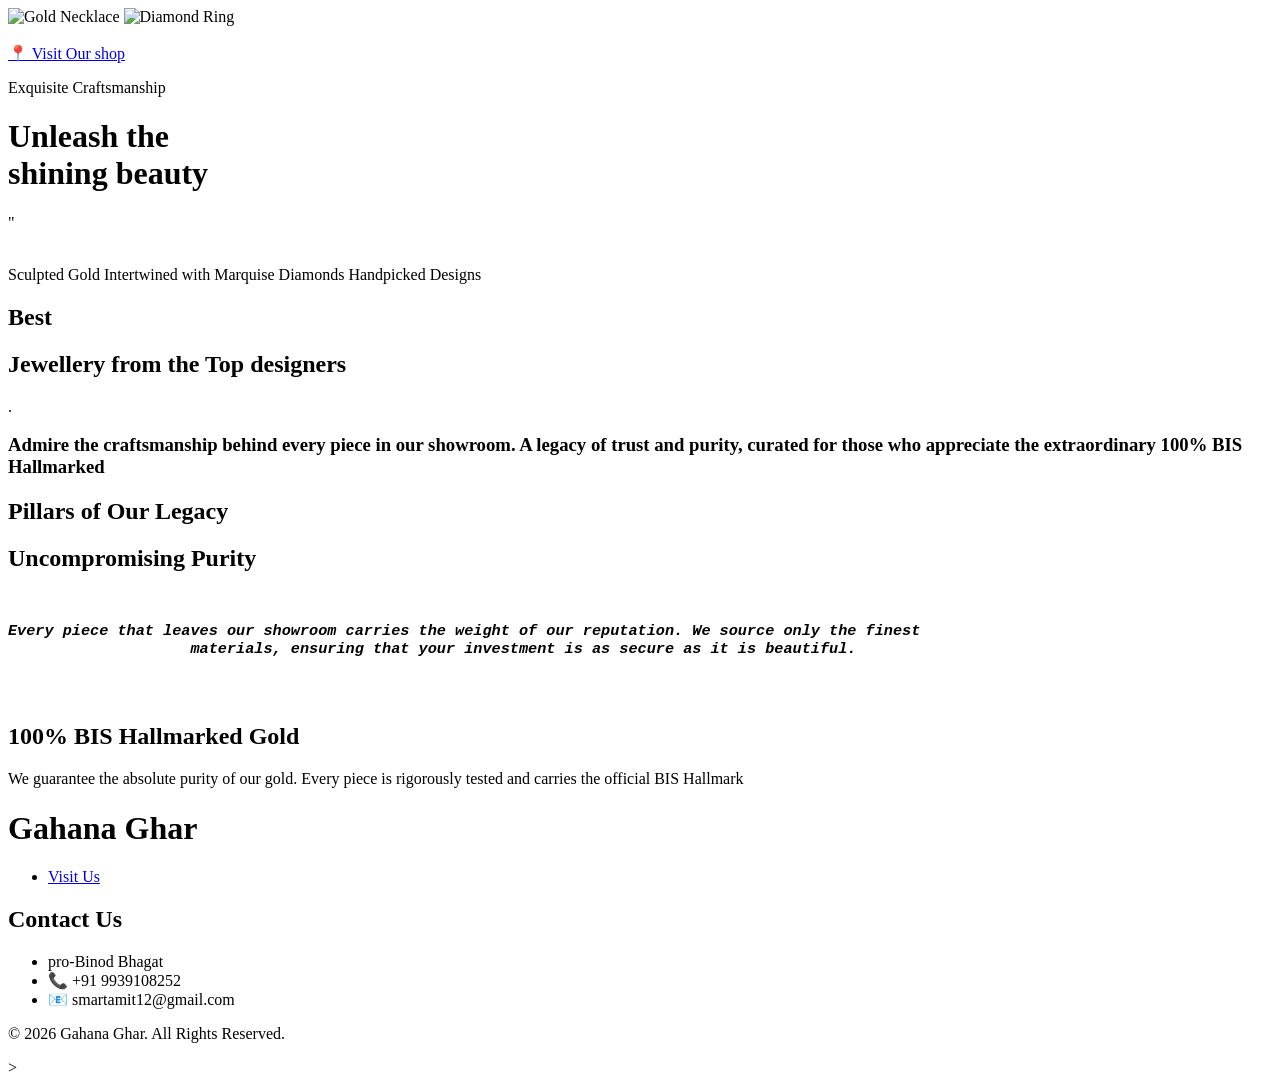
==== index.html @ 0a036865 "Add files via upload" ====
<!DOCTYPE html>
<html lang="en">

<head>
    <meta charset="UTF-8">
    <meta name="viewport" content="width=device-width, initial-scale=1.0">
    <title>Gahana Ghar - Jamui</title>

    <link rel="stylesheet" href="style.css">
</head>

<body>
   
        <!-- Images -->
        <section>

            <div>

                <img src="3.webp" alt="Gold Necklace">

                <img src="ring.webp" alt="Diamond Ring">

                <br><br>

                <a href="https://maps.app.goo.gl/7fTa3prnQzv47qQcA" target="_blank">
                    📍 Visit Our shop
                </a>

            </div>

        </section>
    <main> 
        <div> 
            <p>Exquisite Craftsmanship</p>
            <h1>Unleash the
                 <br>
            <span> shining</span>
              beauty
            
            </h1>
           "
        </div>
      
        </section>
        <section>
            <div>
                <img src="https://gahanaghar.in/assets/display/DLB_Marquise.webp" alt="">
                <p>Sculpted Gold Intertwined with Marquise Diamonds Handpicked Designs</p>

            </div>
        </section>
        <section>
            <div>
                <h2>Best</h2><span><h2>Jewellery from the Top designers</h2></span>.
             </div>
                <p>
                <h3>Admire the craftsmanship behind every piece in our showroom. A legacy of trust and purity, curated
                    for those who appreciate the extraordinary 100% BIS Hallmarked</h3> </p>
           
            <h2>Pillars of Our <span>Legacy</span></h2>
            <div>
            </section>
        <section>
            <div>
               
                <h1> Uncompromising Purity</h1>
                <pre>
                <dfn><h3>Every piece that leaves our showroom carries the weight of our reputation. We source only the finest
                    materials, ensuring that your investment is as secure as it is beautiful.</h3>
               </pre>
                
                
            </div>
            <div>
                <h2>
                    100% BIS Hallmarked Gold</h2> <p>We guarantee the absolute purity of our gold. Every piece is rigorously tested and carries the
                    official BIS Hallmark</p>
               

            </div>
        </section>
    </main>
  <!DOCTYPE html>
<html lang="en">
<head>
    <meta charset="UTF-8">
    <meta name="viewport" content="width=device-width, initial-scale=1.0">
    <title>Gahana Ghar</title>
</head>

<body>

    <header>
        <h1>Gahana Ghar</h1>

        <nav>
            <ul>
                
                <li><a href="visit.html" target="_top">Visit Us</a></li>
            </ul>
        </nav>
    </header>



       </main>

    <footer>

        <h2>Contact Us</h2>

        <ul>
             <li>pro-Binod Bhagat</li>
            <li>📞 +91 9939108252</li>

            <li>📧 smartamit12@gmail.com</li>

        </ul>

        <p>&copy; 2026 Gahana Ghar. All Rights Reserved.</p>

    </footer>
<script src="script.js"></script>
</body>
</html>






>
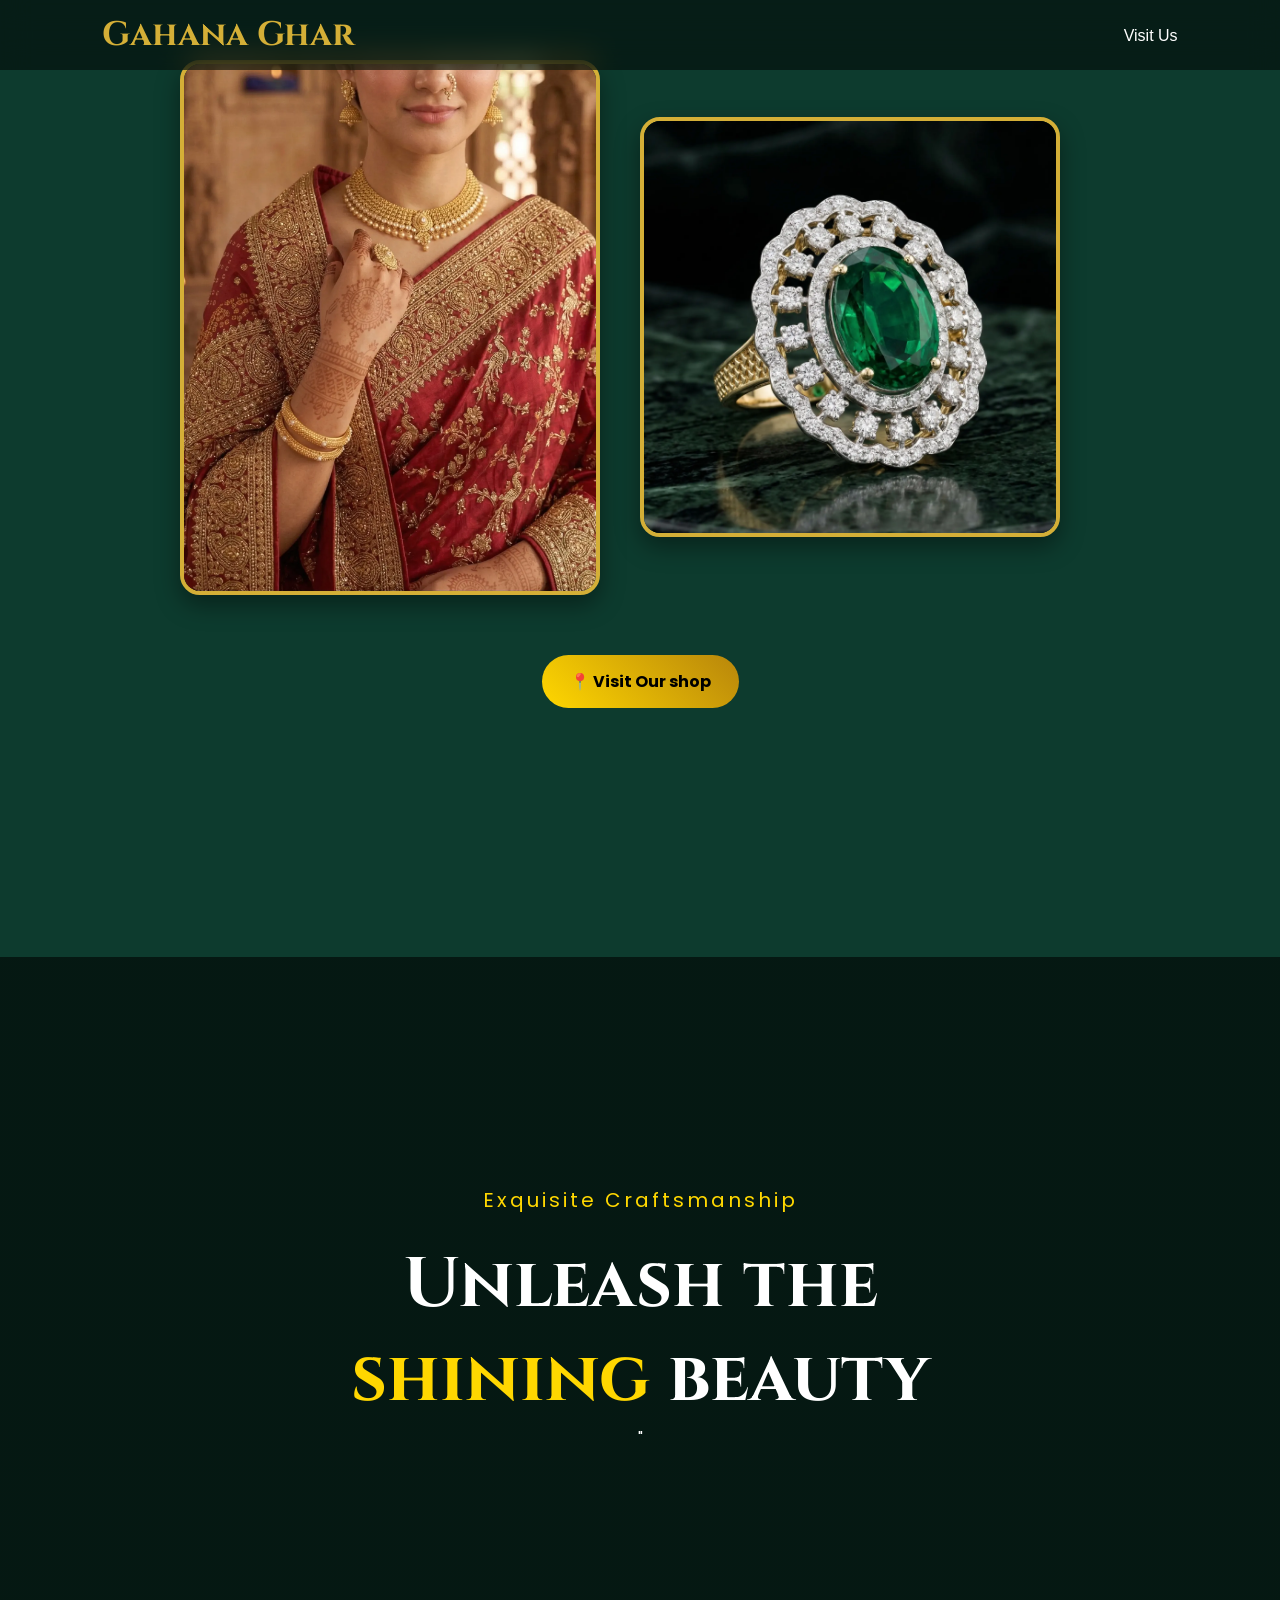
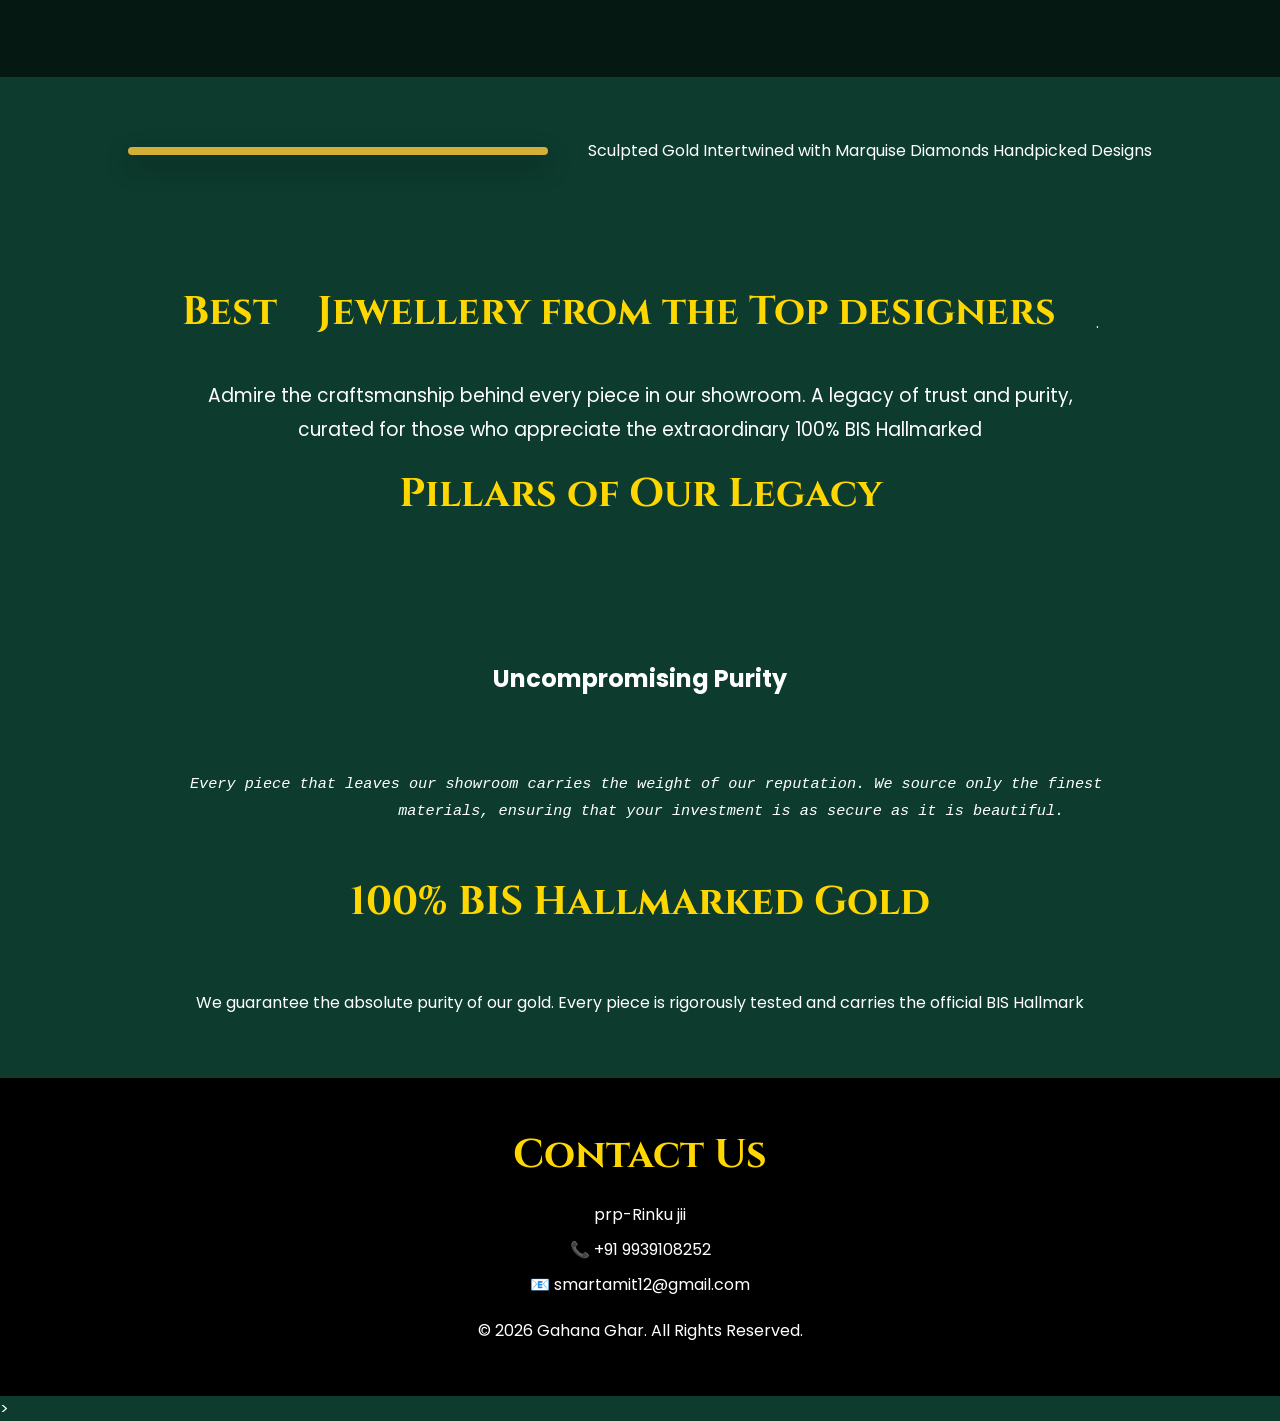
==== commit 5b70953e: "Fix HTML structure and update contact information" ====
--- a/index.html
+++ b/index.html
@@ -110,7 +110,7 @@
         <h2>Contact Us</h2>
 
         <ul>
-             <li>pro-Binod Bhagat</li>
+             <li>prp-Rinku jii</li>
             <li>📞 +91 9939108252</li>
 
             <li>📧 smartamit12@gmail.com</li>
@@ -129,4 +129,4 @@
 
 
 
->+>
--- a/style.css
+++ b/style.css
@@ -0,0 +1,250 @@
+/* ===========================
+   GAHANA GHAR LUXURY WEBSITE
+=========================== */
+
+@import url('https://fonts.googleapis.com/css2?family=Cinzel:wght@500;700&family=Poppins:wght@300;400;500;600&display=swap');
+
+*{
+    margin:0;
+    padding:0;
+    box-sizing:border-box;
+    scroll-behavior:smooth;
+}
+
+body{
+    font-family:'Poppins',sans-serif;
+    background:#0d3b2e;
+    color:#fff;
+    overflow-x:hidden;
+}
+
+/* Header */
+
+header{
+    position:fixed;
+    top:0;
+    width:100%;
+    display:flex;
+    justify-content:space-between;
+    align-items:center;
+    padding:12px 8%;
+    background:rgba(0,0,0,.5);
+    backdrop-filter:blur(15px);
+    z-index:1000;
+}
+
+header h1{
+    color:#D4AF37;
+    font-size:34px;
+    font-family:'Cinzel',serif;
+}
+
+header ul{
+    display:flex;
+    list-style:none;
+}
+
+header ul li{
+    margin-left:32px;
+}
+
+header ul li a{
+    color:white;
+    text-decoration:none;
+    font-weight:500;
+    transition:.3s;
+}
+
+header ul li a:hover{
+    color:#FFD700;
+}
+
+/* Hero */
+
+main{
+    margin-top:189px;
+}
+
+main>div:first-child{
+    text-align:center;
+    min-height:80vh;
+    display:flex;
+    flex-direction:column;
+    justify-content:center;
+    align-items:center;
+    background:
+        linear-gradient(rgba(0,0,0,.6),rgba(0,0,0,.6)),
+        url("hero.jpg") center/cover no-repeat;
+}
+
+main>div:first-child p{
+    color:#FFD700;
+    letter-spacing:3px;
+    font-size:20px;
+}
+
+main>div:first-child h1{
+    font-size:70px;
+    font-family:'Cinzel',serif;
+    margin-top:20px;
+}
+
+main>div:first-child span{
+    color:#FFD700;
+}
+
+/* Sections */
+
+section{
+    padding:60px 9%;
+}
+
+/* Image Layout */
+
+section div{
+    display:flex;
+    justify-content:center;
+    align-items:center;
+    gap:40px;
+    flex-wrap:wrap;
+}
+
+/* Images */
+
+img{
+    width:420px;
+    height:auto;
+    object-fit:cover;
+    border-radius:20px;
+    border:4px solid #D4AF37;
+    transition:.6s;
+    box-shadow:0 10px 25px rgba(0,0,0,.4);
+}
+
+img:hover{
+    transform:translateY(-111px) scale(1.0555555555);
+    box-shadow:0 20px 40px rgba(212,175,55,.5);
+}
+
+/* Text */
+
+h2{
+    text-align:center;
+    color:#FFD700;
+    font-size:40px;
+    margin-bottom:20px;
+    font-family:'Cinzel',serif;
+}
+
+h3{
+    text-align:center;
+    max-width:900px;
+    margin:20px auto;
+    line-height:1.8;
+    font-weight:400;
+}
+
+p{
+    line-height:1.8;
+}
+
+/* Buttons */
+
+a{
+    text-decoration:none;
+}
+
+section a{
+    display:inline-block;
+    margin-top:20px;
+    padding:14px 28px;
+    background:linear-gradient(45deg,#FFD700,#B8860B);
+    color:black;
+    border-radius:30px;
+    font-weight:bold;
+    transition:.3s;
+}
+
+section a:hover{
+    transform:scale(1.05);
+}
+
+/* Footer */
+
+footer{
+    background:#000;
+    color:white;
+    text-align:center;
+    padding:50px 20px;
+}
+
+footer h2{
+    color:#FFD700;
+}
+
+footer ul{
+    list-style:none;
+    margin:20px 0;
+}
+
+footer li{
+    margin:10px 0;
+}
+
+/* Animation */
+
+img{
+    animation:float 5s ease-in-out infinite;
+}
+
+img:nth-child(2){
+    animation-delay:1s;
+}
+
+@keyframes float{
+
+0%{
+transform:translateY(0);
+}
+
+50%{
+transform:translateY(-12px);
+}
+
+100%{
+transform:translateY(0);
+}
+
+}
+
+/* Mobile */
+
+@media(max-width:768px){
+
+header{
+    flex-direction:column;
+}
+
+header ul{
+    margin-top:15px;
+}
+
+main>div:first-child h1{
+    font-size:42px;
+}
+
+img{
+    width:280px;
+    height:320px;
+}
+
+section{
+    padding:36px 6%;
+}
+
+h3{
+    margin:12px auto;
+}
+
+
+   
